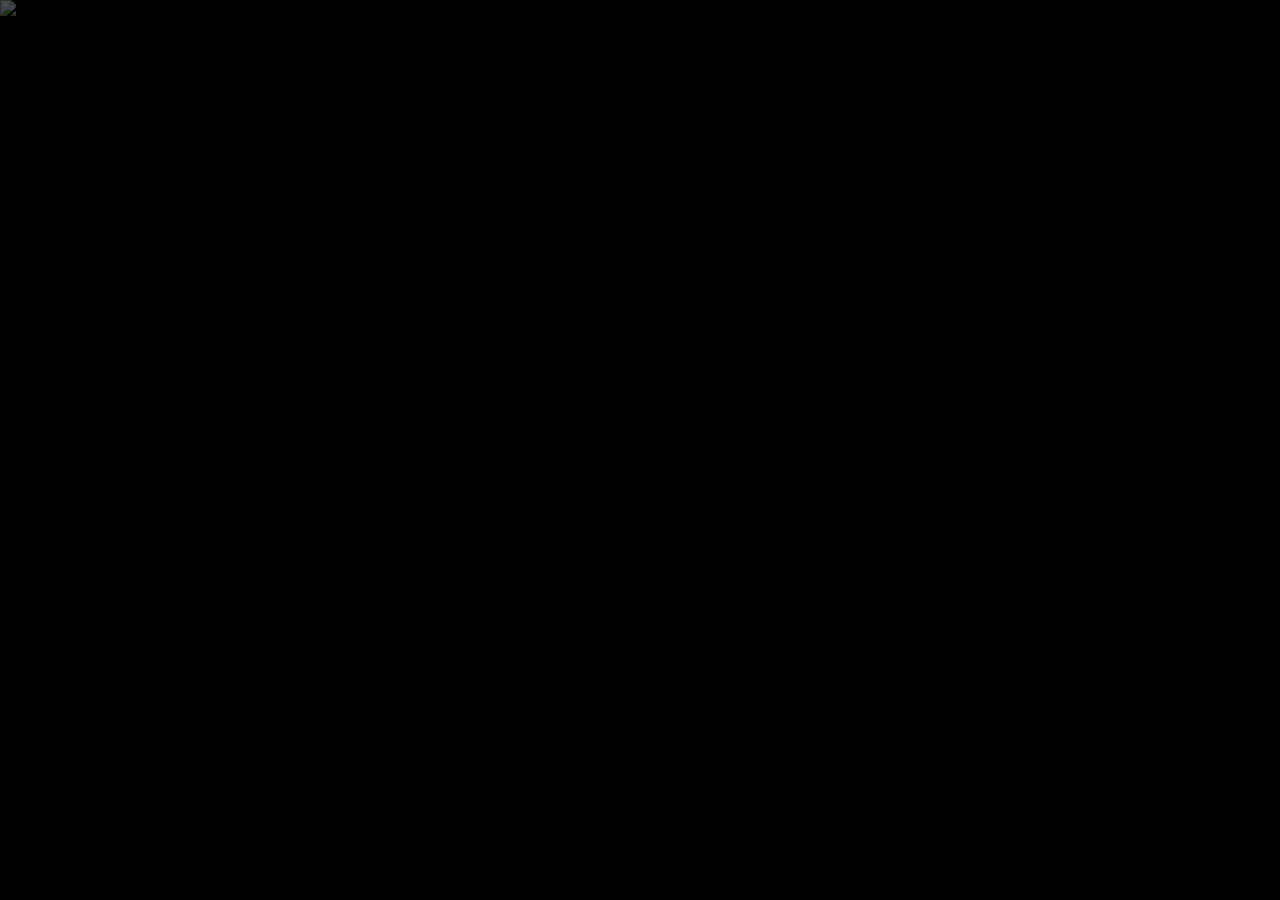
==== index.html @ 723c8e45 "initial commit" ====
<!DOCTYPE html>
<html>
	<head>
		<title>spencer hewitt</title>
		<meta name="author" content="Spencer Hewitt">
        <style>
        * {
            margin:0px;
            padding:0px;
        }

        .background {
            position:fixed;
            width:100%;
            height:100%;
            background-color:black;
        }
        #bgimage {
            opacity:0.3;
        }
        
        </style>
	</head>
	<body>
        <div class="enterscreen">

        </div>

        <div class="main">
		    <div class="background">
                <img src="../portfolio/media/9WgJg0G.gif" id="bgimage">
            </div>
        </div>
	</body>
</html>
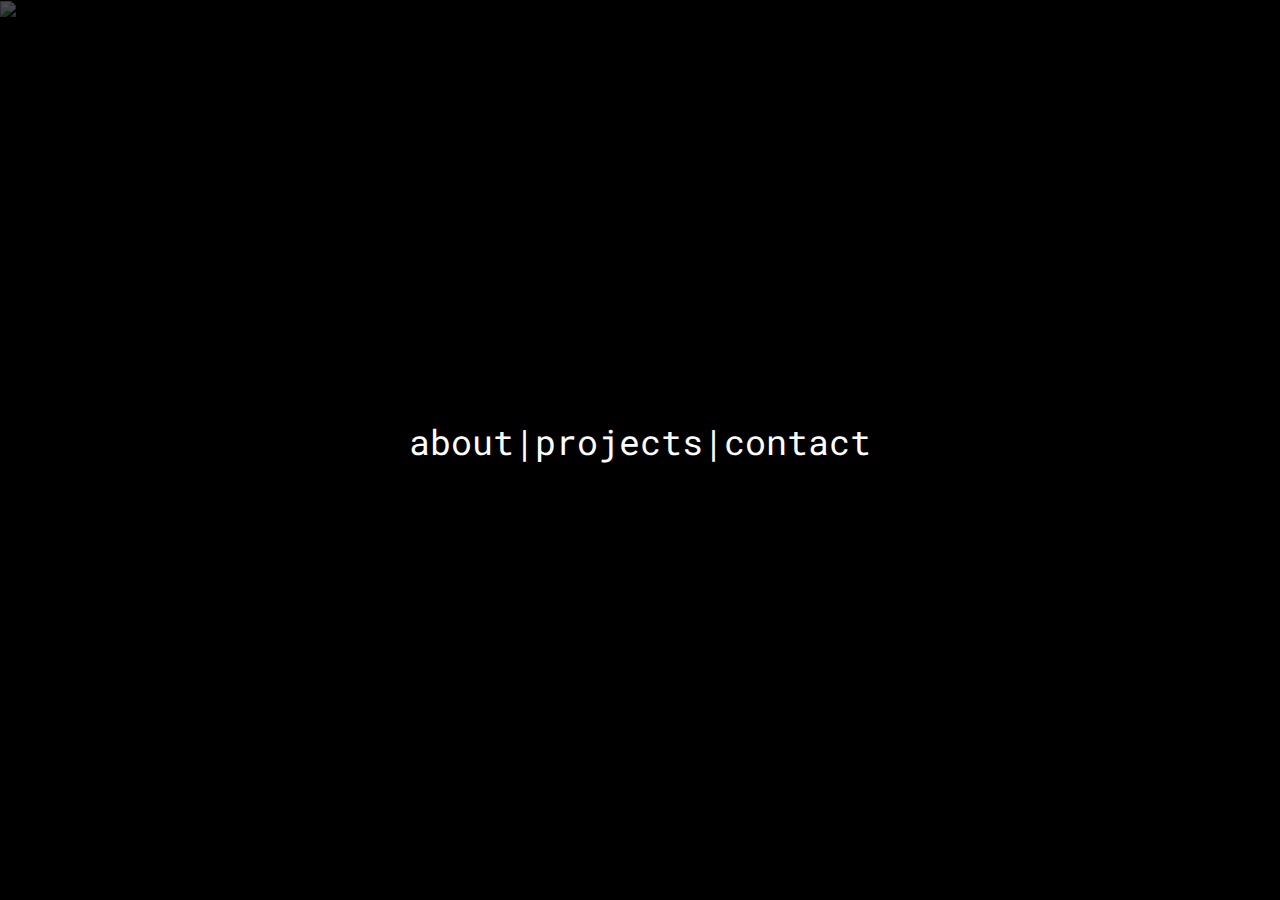
==== commit da733b40: "moved navbar to middle, added animations" ====
--- a/index.html
+++ b/index.html
@@ -1,36 +1,138 @@
-
 <!DOCTYPE html>
 <html>
-	<head>
-		<title>spencer hewitt</title>
-		<meta name="author" content="Spencer Hewitt">
-        <style>
+
+<head>
+    <title>spencer hewitt</title>
+    <meta name="author" content="Spencer Hewitt">
+    <link href="https://fonts.googleapis.com/css?family=Roboto+Mono:300&display=swap" rel="stylesheet">
+    <link href="https://fonts.googleapis.com/css?family=VT323&display=swap" rel="stylesheet">
+    <style>
         * {
-            margin:0px;
-            padding:0px;
+            margin: 0px;
+            padding: 0px;
+            font-family: 'Roboto Mono', monospace;
         }
 
         .background {
-            position:fixed;
-            width:100%;
-            height:100%;
-            background-color:black;
+            position: fixed;
+            width: 100%;
+            height: 100%;
+            background-color: black;
         }
+
+        #browser-too-small {
+            position: fixed;
+            margin: auto;
+            top: 0;
+            left: 0;
+            right: 0;
+            bottom: 0;
+            background-color: #1d1f21;
+            z-index: 9999;
+            width: 100%;
+            height: 100%;
+            text-align: center;
+            color: #fff;
+            display: none;
+        }
+
+        @media (max-width: 620px) {
+            #browser-too-small {
+                display: block;
+            }
+        }
+
+        @media (max-height: 500px) {
+            #browser-too-small {
+                display: block;
+            }
+        }
+
+        .center {
+            top: 50%;
+            left: 50%;
+            text-align: center;
+            position: fixed;
+            transform: translate(-50%, -50%);
+        }
+
         #bgimage {
-            opacity:0.3;
+            opacity: 0.3;
         }
+
+        a {
+            text-decoration: none;
+            color: white;
+        }
+
+        .links {
+            top:50%;
+            left:50%;
+            transform:translate(-50%,-50%);
+            position: fixed;
+            font-size: 35px;
+            text-align:center;
+            display:flex;
+
+        }
+        #navbarLink, #spacer{
+            line-height: 28px;
+            transition: all 0.2s;
+        }
+
+        #navbarLink:hover{
+            padding-top:12px;
+            
+        }
+
         
-        </style>
-	</head>
-	<body>
-        <div class="enterscreen">
+    </style>
+</head>
 
+<body>
+    <!--
+            TODO:
+            decide where to put navbar [x]
+            navbar links               [ ]
+            navbar animations          [ ]
+            icons below navbar         [ ]
+            rain sounds                [ ]
+            box popup in the middle    [ ]
+            box popup pixel art program[ ]
+            brainstorm!!!              [ ]
+        -->
+    <div id="browser-too-small">
+        <div class="center">
+            <div>
+                <p style="opacity:0.5;">Your browser width/height<br>is too small.</p>
+            </div>
+        </div>
+    </div>
+    <div class="enterscreen">
+
+    </div>
+
+    <div class="main">
+        <div class="background">
+            <!-- 
+                    gif credits to http://1041uuu.tumblr.com
+                    found in this gallery - https://imgur.com/gallery/0Slze
+                -->
+            <img src="../portfolio/media/9WgJg0G.gif" id="bgimage">
         </div>
 
-        <div class="main">
-		    <div class="background">
-                <img src="../portfolio/media/9WgJg0G.gif" id="bgimage">
+        <div class="navbar">
+            <div class="links">
+                <a href="#" id="navbarLink">about</a>
+                <br />
+                <p style="color:white;" id="spacer">|</p>
+                <a href="#" id="navbarLink">projects</a>
+                <br />
+                <p style="color:white;" id="spacer">|</p>
+                <a href="#" id="navbarLink">contact</a>
             </div>
         </div>
-	</body>
+    </div>
+</body>
+
 </html>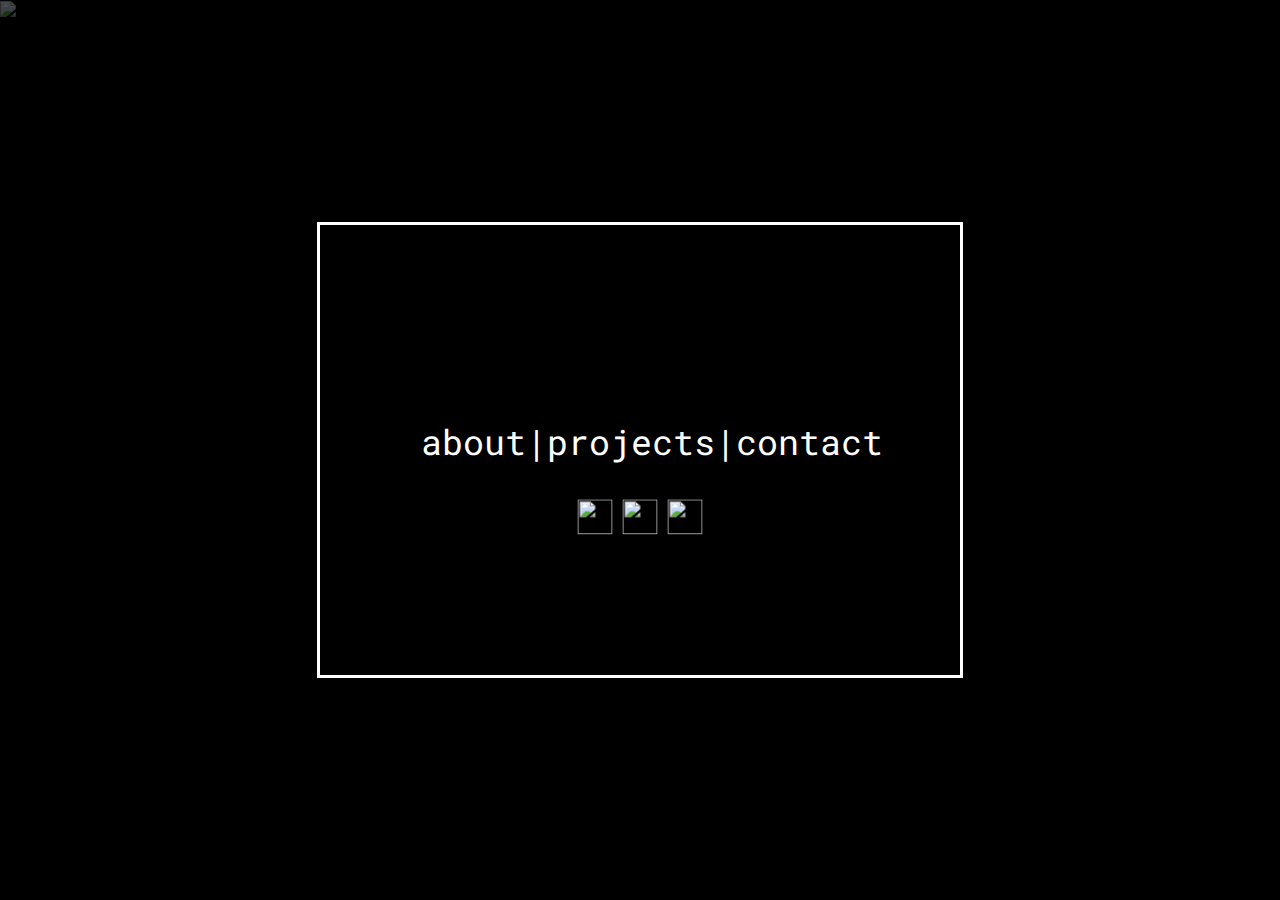
==== commit 738f46b5: "added navbar icons and started main box popup" ====
--- a/index.html
+++ b/index.html
@@ -67,8 +67,8 @@
 
         .links {
             top:50%;
-            left:50%;
-            transform:translate(-50%,-50%);
+            left:50.9%;
+            transform:translate(-50%,-50.9%);
             position: fixed;
             font-size: 35px;
             text-align:center;
@@ -84,17 +84,37 @@
             padding-top:12px;
             
         }
-
+        
+        .navicons{
+            position:absolute;
+            top:58%;
+            left:50%;
+            transform:translate(-50%,-58%);
+        }
+        .navicons img{
+            width:35px;
+            height:35px;
+        }
+        .popup{
+            position:fixed;
+            top:50%;
+            left:50%;
+            transform:translate(-50%,-50%);
+            border:3px solid white;
+            width:50%;
+            height:50%;
+        }
         
     </style>
 </head>
 
 <body>
+    
     <!--
             TODO:
             decide where to put navbar [x]
             navbar links               [ ]
-            navbar animations          [ ]
+            navbar animations          [x]
             icons below navbar         [ ]
             rain sounds                [ ]
             box popup in the middle    [ ]
@@ -123,15 +143,26 @@
 
         <div class="navbar">
             <div class="links">
-                <a href="#" id="navbarLink">about</a>
+                <a href="#about" id="navbarLink">about</a>
                 <br />
                 <p style="color:white;" id="spacer">|</p>
-                <a href="#" id="navbarLink">projects</a>
+                <a href="#projects" id="navbarLink">projects</a>
                 <br />
                 <p style="color:white;" id="spacer">|</p>
-                <a href="#" id="navbarLink">contact</a>
+                <a href="#contact" id="navbarLink">contact</a>
             </div>
         </div>
+        <div class="navicons">
+            <img src="media/linkedin.svg">
+            <img src="media/github.svg">
+            <img src="media/twitter.svg">
+        </div>
+
+        <div class="popup">
+
+
+        </div>
+        
     </div>
 </body>
 
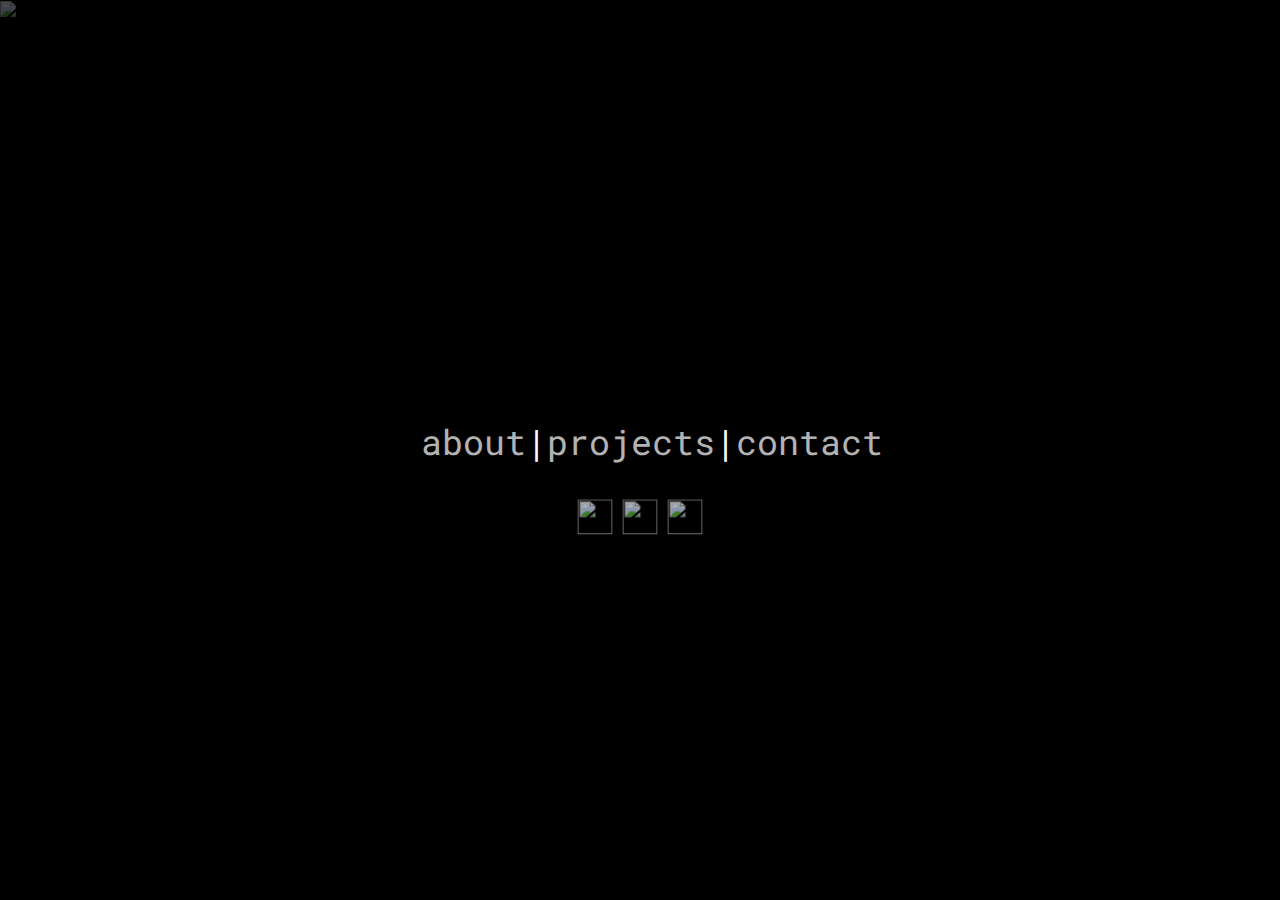
==== commit 4a663fe9: "scrapped icon animations" ====
--- a/index.html
+++ b/index.html
@@ -1,6 +1,5 @@
 <!DOCTYPE html>
 <html>
-
 <head>
     <title>spencer hewitt</title>
     <meta name="author" content="Spencer Hewitt">
@@ -60,9 +59,10 @@
             opacity: 0.3;
         }
 
-        a {
+        .navbar a {
             text-decoration: none;
             color: white;
+            opacity:0.7;
         }
 
         .links {
@@ -81,12 +81,11 @@
         }
 
         #navbarLink:hover{
-            padding-top:12px;
-            
+            padding-top:12px; 
         }
         
         .navicons{
-            position:absolute;
+            position:fixed;
             top:58%;
             left:50%;
             transform:translate(-50%,-58%);
@@ -94,17 +93,71 @@
         .navicons img{
             width:35px;
             height:35px;
+            opacity:0.7;
+            transition: all 0.2s;
         }
         .popup{
             position:fixed;
             top:50%;
             left:50%;
+            border-top-left-radius: 10px;
+            border-top-right-radius: 10px;
             transform:translate(-50%,-50%);
-            border:3px solid white;
-            width:50%;
-            height:50%;
+            border:3px solid rgb(3,49,41);
+            width:1000px;
+            height:550px;
+            background-color:rgb(132,189,179);
+            opacity:0.85;
+            display:none;
+        }
+        .popupnavbar{
+            position:fixed;
+            left:50%;
+            transform:translate(-50%);
+            width:1000px;
+            height:30px;
+            border-top-left-radius: 10px;
+            border-top-right-radius: 10px;
+            background-color:rgb(132,189,179);
+            opacity:1;
+        }
+        .popupnavbar p {
+            position:fixed;
+            font-family: 'VT323', monospace;
+            font-size:25px;
+            left:50%;
+            top:50%;
+            transform:translate(-50%,-50%);
+        }
+        #navbarline{
+            border:2px solid rgb(3,49,41);
+            position:fixed;
+            top:100%;
+            left:50%;
+            transform:translate(-50%);
+            width:1000px;
+
+        }
+        #closebutton{
+            font-family: 'VT323', monospace;
+            position:fixed;
+            right:5px;
+            top:50%;
+            transform:translateY(-50%);
+            color:rgb(27,26,31);
+            font-size:25px;
         }
         
+
+        #about{
+            display:block;
+        }
+        #projects{
+            display:none;
+        }
+        #contact{
+            display:none;
+        }
     </style>
 </head>
 
@@ -112,14 +165,16 @@
     
     <!--
             TODO:
-            decide where to put navbar [x]
-            navbar links               [ ]
-            navbar animations          [x]
-            icons below navbar         [ ]
-            rain sounds                [ ]
-            box popup in the middle    [ ]
-            box popup pixel art program[ ]
-            brainstorm!!!              [ ]
+            decide where to put navbar      [x]
+            navbar links done               [ ]
+            navbar animations               [x]
+            icons below navbar              [x?]
+            rain sounds                     [ ]
+            box popup in the middle         [x]
+            design box                      [x]
+            box popup pixel art program     [ ]
+            fix icon animations(scrapped)   [ ]
+            brainstorm!!!                   [ ]
         -->
     <div id="browser-too-small">
         <div class="center">
@@ -153,12 +208,20 @@
             </div>
         </div>
         <div class="navicons">
-            <img src="media/linkedin.svg">
-            <img src="media/github.svg">
-            <img src="media/twitter.svg">
+            <a href="../portfolio/pages/linkedin.html" id="icon"><img src="media/linkedin.svg"></a>
+            <a href="../portfolio/pages/github.html" id="icon"><img src="media/github.svg"></a>
+            <a href="../portfolio/pages/twitter.html" id="icon"><img src="media/twitter.svg"></a>
         </div>
 
         <div class="popup">
+            <div class="popupnavbar">
+                <a href="#" id="closebutton">[x]</a>
+                <p id="about">about me</p>
+                <p id="projects">projects</p>
+                <p id="contact">contact</p>
+                <span id="navbarline"></span>
+
+            </div>
 
 
         </div>
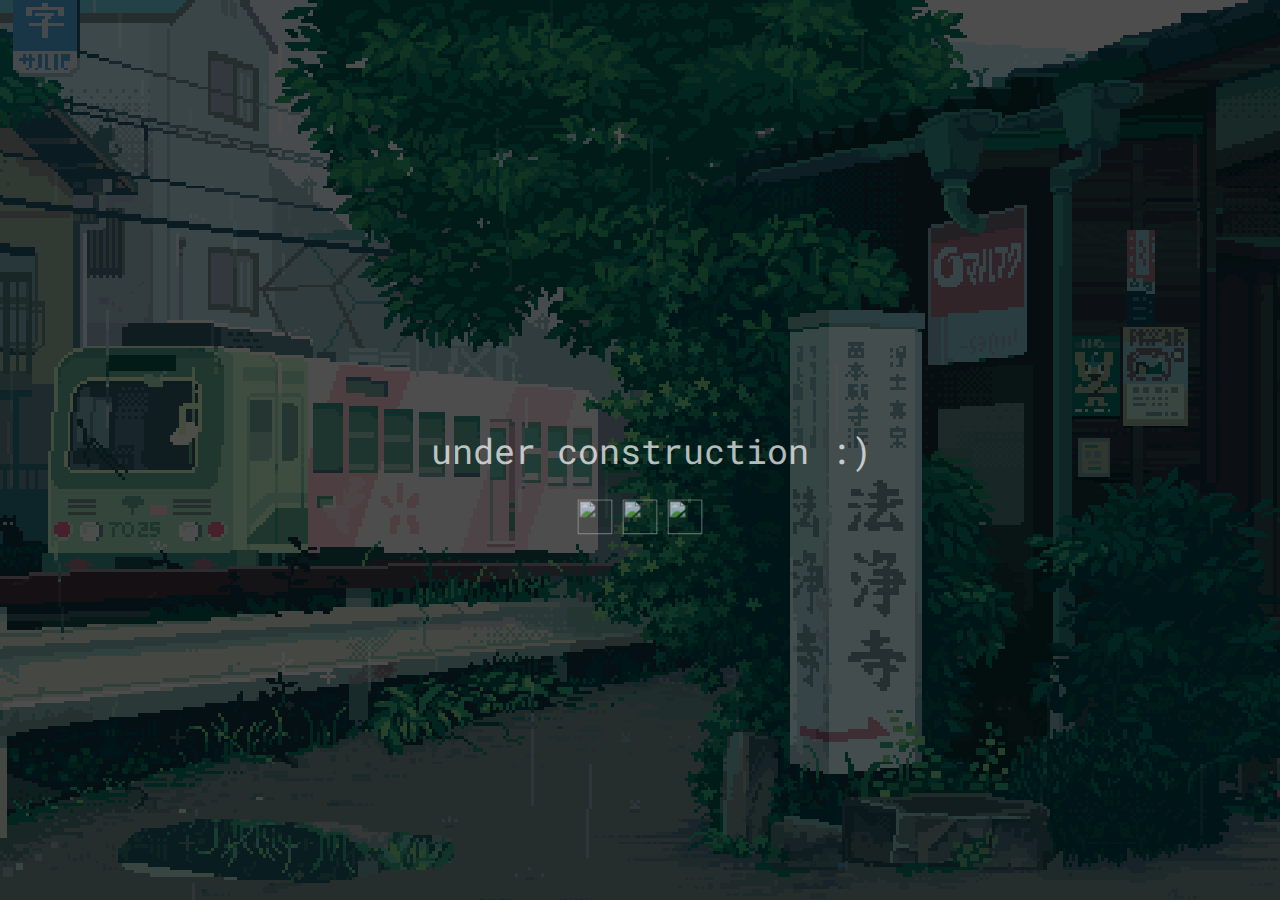
==== commit 23ee49d3: "removed bad stuff | added construction text" ====
--- a/index.html
+++ b/index.html
@@ -5,177 +5,11 @@
     <meta name="author" content="Spencer Hewitt">
     <link href="https://fonts.googleapis.com/css?family=Roboto+Mono:300&display=swap" rel="stylesheet">
     <link href="https://fonts.googleapis.com/css?family=VT323&display=swap" rel="stylesheet">
-    <style>
-        * {
-            margin: 0px;
-            padding: 0px;
-            font-family: 'Roboto Mono', monospace;
-        }
-
-        .background {
-            position: fixed;
-            width: 100%;
-            height: 100%;
-            background-color: black;
-        }
-
-        #browser-too-small {
-            position: fixed;
-            margin: auto;
-            top: 0;
-            left: 0;
-            right: 0;
-            bottom: 0;
-            background-color: #1d1f21;
-            z-index: 9999;
-            width: 100%;
-            height: 100%;
-            text-align: center;
-            color: #fff;
-            display: none;
-        }
-
-        @media (max-width: 620px) {
-            #browser-too-small {
-                display: block;
-            }
-        }
-
-        @media (max-height: 500px) {
-            #browser-too-small {
-                display: block;
-            }
-        }
-
-        .center {
-            top: 50%;
-            left: 50%;
-            text-align: center;
-            position: fixed;
-            transform: translate(-50%, -50%);
-        }
-
-        #bgimage {
-            opacity: 0.3;
-        }
-
-        .navbar a {
-            text-decoration: none;
-            color: white;
-            opacity:0.7;
-        }
-
-        .links {
-            top:50%;
-            left:50.9%;
-            transform:translate(-50%,-50.9%);
-            position: fixed;
-            font-size: 35px;
-            text-align:center;
-            display:flex;
-
-        }
-        #navbarLink, #spacer{
-            line-height: 28px;
-            transition: all 0.2s;
-        }
-
-        #navbarLink:hover{
-            padding-top:12px; 
-        }
-        
-        .navicons{
-            position:fixed;
-            top:58%;
-            left:50%;
-            transform:translate(-50%,-58%);
-        }
-        .navicons img{
-            width:35px;
-            height:35px;
-            opacity:0.7;
-            transition: all 0.2s;
-        }
-        .popup{
-            position:fixed;
-            top:50%;
-            left:50%;
-            border-top-left-radius: 10px;
-            border-top-right-radius: 10px;
-            transform:translate(-50%,-50%);
-            border:3px solid rgb(3,49,41);
-            width:1000px;
-            height:550px;
-            background-color:rgb(132,189,179);
-            opacity:0.85;
-            display:none;
-        }
-        .popupnavbar{
-            position:fixed;
-            left:50%;
-            transform:translate(-50%);
-            width:1000px;
-            height:30px;
-            border-top-left-radius: 10px;
-            border-top-right-radius: 10px;
-            background-color:rgb(132,189,179);
-            opacity:1;
-        }
-        .popupnavbar p {
-            position:fixed;
-            font-family: 'VT323', monospace;
-            font-size:25px;
-            left:50%;
-            top:50%;
-            transform:translate(-50%,-50%);
-        }
-        #navbarline{
-            border:2px solid rgb(3,49,41);
-            position:fixed;
-            top:100%;
-            left:50%;
-            transform:translate(-50%);
-            width:1000px;
-
-        }
-        #closebutton{
-            font-family: 'VT323', monospace;
-            position:fixed;
-            right:5px;
-            top:50%;
-            transform:translateY(-50%);
-            color:rgb(27,26,31);
-            font-size:25px;
-        }
-        
-
-        #about{
-            display:block;
-        }
-        #projects{
-            display:none;
-        }
-        #contact{
-            display:none;
-        }
-    </style>
+    <link href="css/stylesheet.css" rel="stylesheet">
+    <script src="js/main.js"></script>
 </head>
 
 <body>
-    
-    <!--
-            TODO:
-            decide where to put navbar      [x]
-            navbar links done               [ ]
-            navbar animations               [x]
-            icons below navbar              [x?]
-            rain sounds                     [ ]
-            box popup in the middle         [x]
-            design box                      [x]
-            box popup pixel art program     [ ]
-            fix icon animations(scrapped)   [ ]
-            brainstorm!!!                   [ ]
-        -->
     <div id="browser-too-small">
         <div class="center">
             <div>
@@ -184,48 +18,30 @@
         </div>
     </div>
     <div class="enterscreen">
-
     </div>
 
     <div class="main">
+        <div class="backgroundcover">
         <div class="background">
             <!-- 
                     gif credits to http://1041uuu.tumblr.com
                     found in this gallery - https://imgur.com/gallery/0Slze
-                -->
-            <img src="../portfolio/media/9WgJg0G.gif" id="bgimage">
+            -->
         </div>
-
+    </div>
         <div class="navbar">
             <div class="links">
-                <a href="#about" id="navbarLink">about</a>
-                <br />
-                <p style="color:white;" id="spacer">|</p>
-                <a href="#projects" id="navbarLink">projects</a>
-                <br />
-                <p style="color:white;" id="spacer">|</p>
-                <a href="#contact" id="navbarLink">contact</a>
+                <p class="construction">under construction :)</p>
             </div>
         </div>
         <div class="navicons">
-            <a href="../portfolio/pages/linkedin.html" id="icon"><img src="media/linkedin.svg"></a>
-            <a href="../portfolio/pages/github.html" id="icon"><img src="media/github.svg"></a>
-            <a href="../portfolio/pages/twitter.html" id="icon"><img src="media/twitter.svg"></a>
-        </div>
-
-        <div class="popup">
-            <div class="popupnavbar">
-                <a href="#" id="closebutton">[x]</a>
-                <p id="about">about me</p>
-                <p id="projects">projects</p>
-                <p id="contact">contact</p>
-                <span id="navbarline"></span>
-
-            </div>
+            <a href="https://www.linkedin.com/in/spencerhewitt/" id="icon" target="_blank"><img src="media/linkedin.svg"></a>
+            <a href="https://github.com/shewitt1" id="icon" target="_blank"><img src="media/github.svg"></a>
+            <a href="https://twitter.com/hotdogval" id="icon" target="_blank"><img src="media/twitter.svg"></a>
+        </div>  
+    </div>
 
 
-        </div>
-        
     </div>
 </body>
 
--- a/css/stylesheet.css
+++ b/css/stylesheet.css
@@ -0,0 +1,91 @@
+* {
+    margin: 0px;
+    padding: 0px;
+    font-family: 'Roboto Mono', monospace;
+}
+
+.background {
+    background: no-repeat center center fixed url(/media/bg.gif);
+    background-size: cover;
+    image-rendering: pixelated;
+    opacity:0.3;
+    position: fixed;
+    width: 100%;
+    height: 100%;
+}
+.backgroundcover{
+    width:100%;
+    height:100%;
+    position:fixed;
+    background-color:black;
+}
+
+#browser-too-small {
+    position: fixed;
+    margin: auto;
+    top: 0;
+    left: 0;
+    right: 0;
+    bottom: 0;
+    background-color: #1d1f21;
+    z-index: 9999;
+    width: 100%;
+    height: 100%;
+    text-align: center;
+    color: #fff;
+    display: none;
+}
+
+@media (max-width: 620px) {
+    #browser-too-small {
+        display: block;
+    }
+}
+
+@media (max-height: 500px) {
+    #browser-too-small {
+        display: block;
+    }
+}
+
+.center {
+    top: 50%;
+    left: 50%;
+    text-align: center;
+    position: fixed;
+    transform: translate(-50%, -50%);
+}
+
+#bgimage {
+    opacity: 0.3;
+}
+
+.navbar{
+    display:block;
+}
+
+.links {
+    top:50%;
+    left:50.9%;
+    transform:translate(-50%,-50.9%);
+    position: fixed;
+    font-size: 35px;
+    text-align:center;
+    display:flex;
+    color:white;
+    opacity:0.7;
+}
+
+.navicons{
+    position:fixed;
+    top:58%;
+    left:50%;
+    transform:translate(-50%,-58%);
+    transition: all 0.5s;
+}
+.navicons img{
+    width:35px;
+    height:35px;
+    opacity:0.7;
+    transition: all 0.2s;
+}
